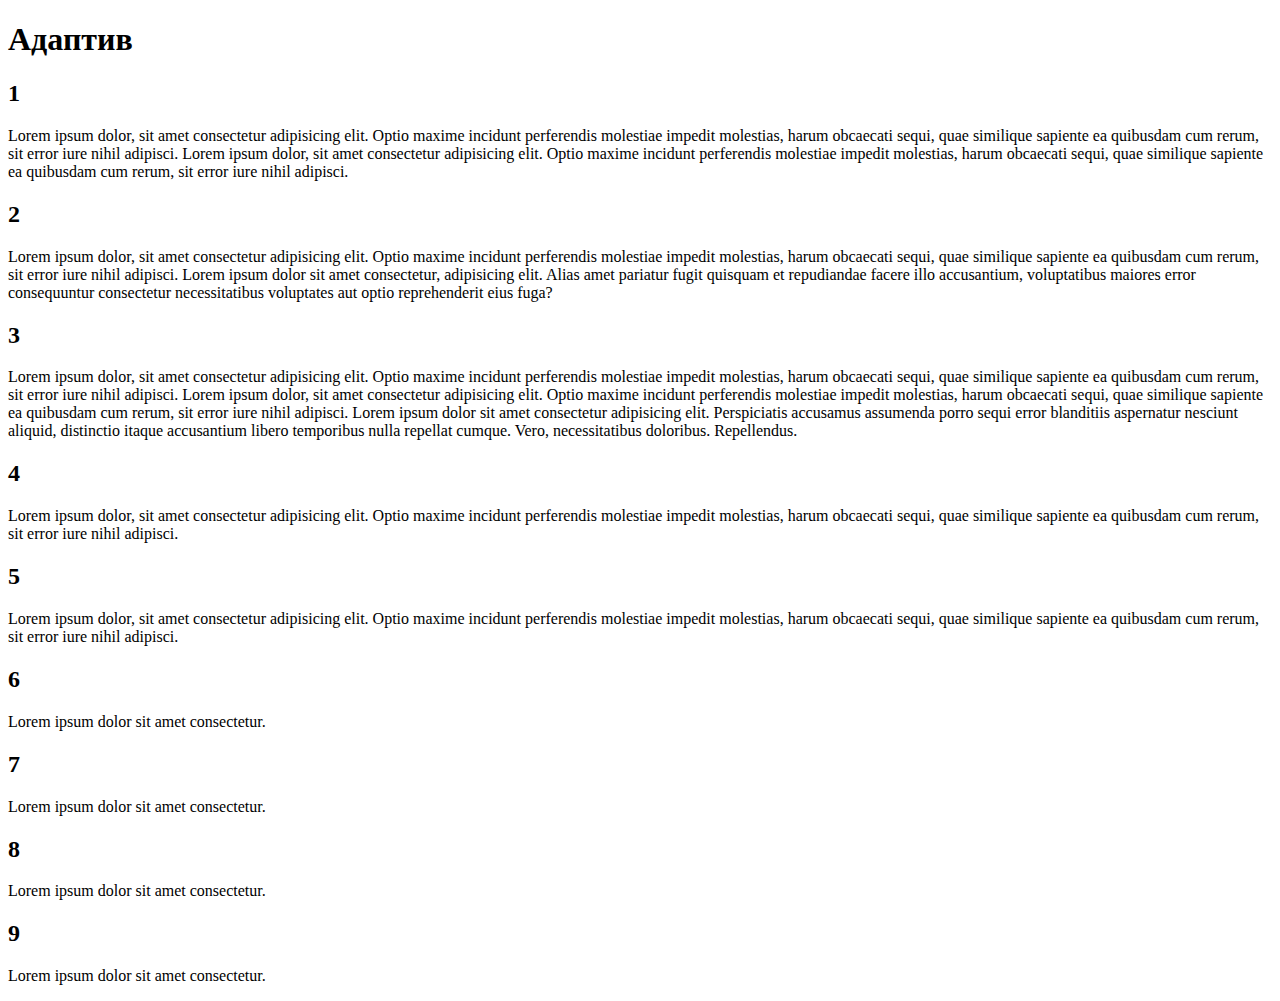
==== lab7/index.html @ f2de101d "feat: add all labs" ====
<!DOCTYPE html>
<html lang="en">
<head>
    <meta charset="UTF-8">
    <meta http-equiv="X-UA-Compatible" content="IE=edge">
    <meta name="viewport" content="width=device-width, initial-scale=1.0">
    <link rel="stylesheet" href="styles.css">
    <title>Адаптив</title>
</head>
<body>
<header>
    <h1>Адаптив</h1>
</header>
<div class="adaptive">
    <article>
        <h2>1</h2>
        <p>Lorem ipsum dolor, sit amet consectetur adipisicing elit. Optio maxime incidunt perferendis molestiae impedit molestias, harum obcaecati sequi, quae similique sapiente ea quibusdam cum rerum, sit error iure nihil adipisci.
            Lorem ipsum dolor, sit amet consectetur adipisicing elit. Optio maxime incidunt perferendis molestiae impedit molestias, harum obcaecati sequi, quae similique sapiente ea quibusdam cum rerum, sit error iure nihil adipisci.</p>
    </article>
    <article>
        <h2>2</h2>
        <p>Lorem ipsum dolor, sit amet consectetur adipisicing elit. Optio maxime incidunt perferendis molestiae impedit molestias, harum obcaecati sequi, quae similique sapiente ea quibusdam cum rerum, sit error iure nihil adipisci.
            Lorem ipsum dolor sit amet consectetur, adipisicing elit. Alias amet pariatur fugit quisquam et repudiandae facere illo accusantium, voluptatibus maiores error consequuntur consectetur necessitatibus voluptates aut optio reprehenderit eius fuga?
        </p>
    </article>
    <article>
        <h2>3</h2>
        <p>Lorem ipsum dolor, sit amet consectetur adipisicing elit. Optio maxime incidunt perferendis molestiae impedit molestias, harum obcaecati sequi, quae similique sapiente ea quibusdam cum rerum, sit error iure nihil adipisci.
            Lorem ipsum dolor, sit amet consectetur adipisicing elit. Optio maxime incidunt perferendis molestiae impedit molestias, harum obcaecati sequi, quae similique sapiente ea quibusdam cum rerum, sit error iure nihil adipisci.
            Lorem ipsum dolor sit amet consectetur adipisicing elit. Perspiciatis accusamus assumenda porro sequi error blanditiis aspernatur nesciunt aliquid, distinctio itaque accusantium libero temporibus nulla repellat cumque. Vero, necessitatibus doloribus. Repellendus.
        </p>
    </article>
    <article>
        <h2>4</h2>
        <p>Lorem ipsum dolor, sit amet consectetur adipisicing elit. Optio maxime incidunt perferendis molestiae impedit molestias, harum obcaecati sequi, quae similique sapiente ea quibusdam cum rerum, sit error iure nihil adipisci.
        </p>
    </article>
    <article>
        <h2>5</h2>
        <p>Lorem ipsum dolor, sit amet consectetur adipisicing elit. Optio maxime incidunt perferendis molestiae impedit molestias, harum obcaecati sequi, quae similique sapiente ea quibusdam cum rerum, sit error iure nihil adipisci.
        </p>
    </article>
    <article>
        <h2>6</h2>
        <p> Lorem ipsum dolor sit amet consectetur.
        </p>
    </article>
    <article>
        <h2>7</h2>
        <p>Lorem ipsum dolor sit amet consectetur.
        </p>
    </article>
    <article>
        <h2>8</h2>
        <p>Lorem ipsum dolor sit amet consectetur.
        </p>
    </article>
    <article>
        <h2>9</h2>
        <p>Lorem ipsum dolor sit amet consectetur.
        </p>
    </article>
</div>

</body>
</html>
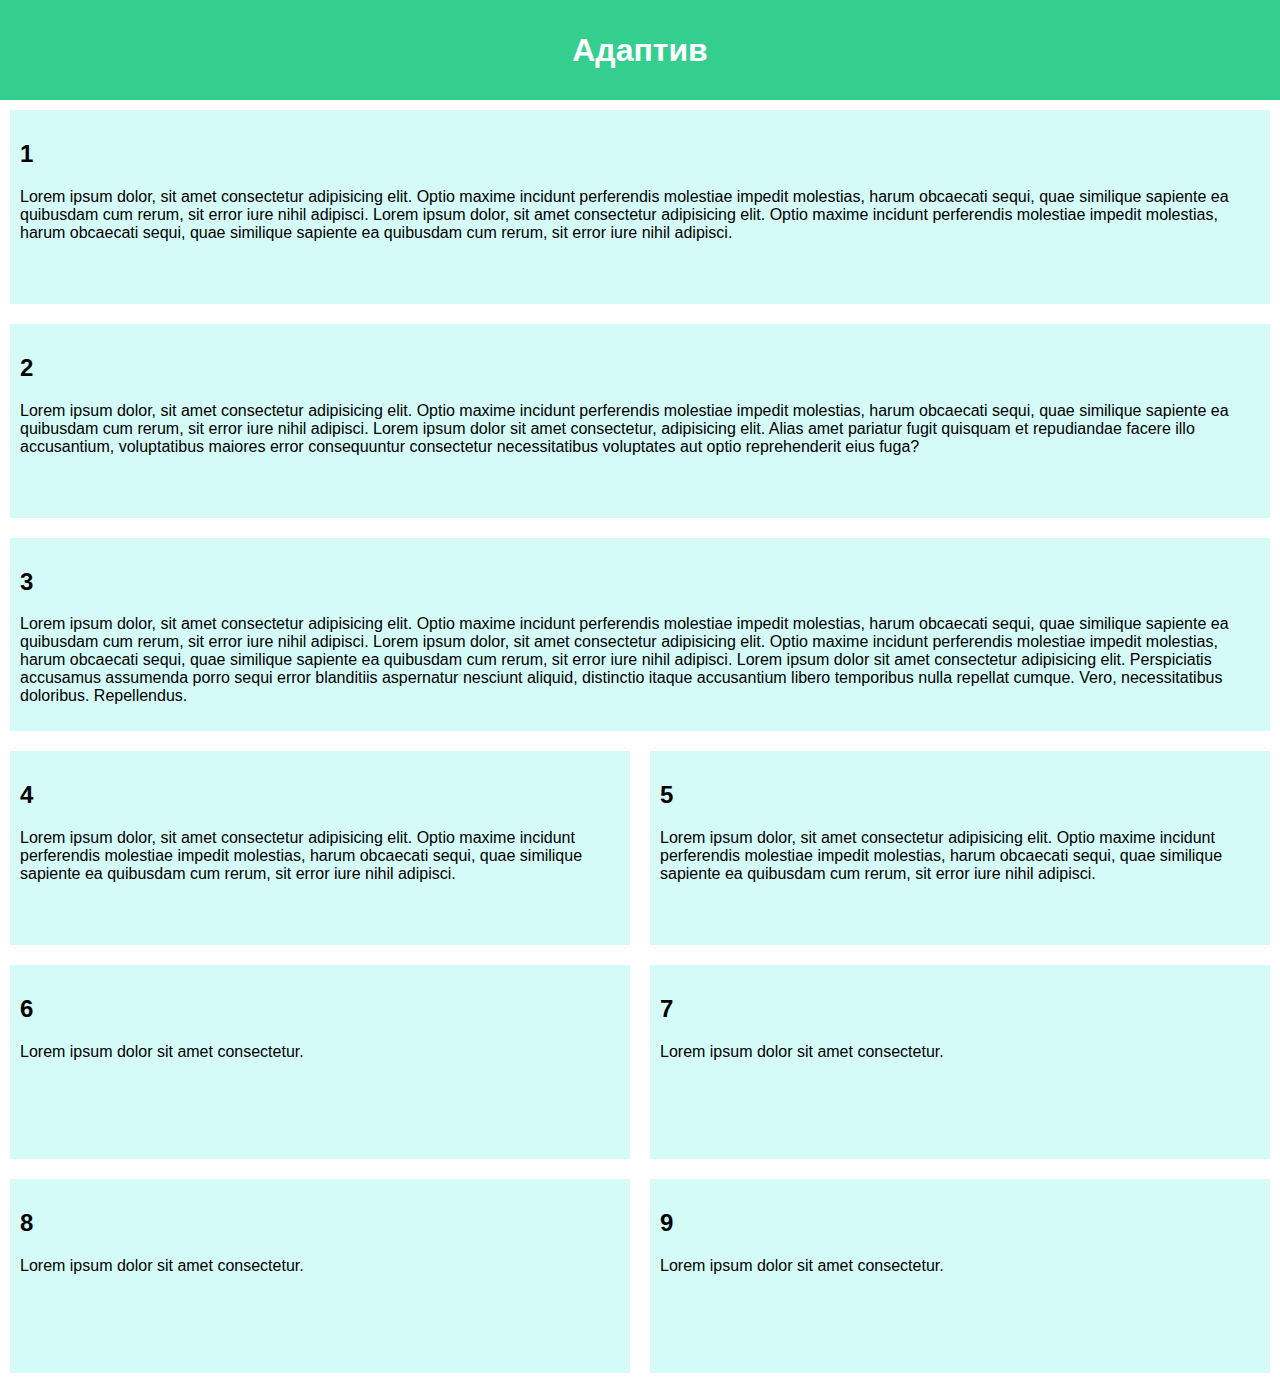
==== commit 346936df: "rename css file" ====
--- a/lab7/index.html
+++ b/lab7/index.html
@@ -4,7 +4,7 @@
     <meta charset="UTF-8">
     <meta http-equiv="X-UA-Compatible" content="IE=edge">
     <meta name="viewport" content="width=device-width, initial-scale=1.0">
-    <link rel="stylesheet" href="styles.css">
+    <link rel="stylesheet" href="style.css">
     <title>Адаптив</title>
 </head>
 <body>
--- a/lab7/style.css
+++ b/lab7/style.css
@@ -0,0 +1,98 @@
+@media (min-width: 1400px){
+    .adaptive {
+      display: grid;
+      grid-template-rows: repeat(4, 1fr);
+      grid-template-columns: repeat(4, 1fr);
+      grid-template-areas:
+        "item1 item1 item2 item2"
+        "item3 item3 item3 item3"
+        "item4 item4 item5 item5"
+        "item6 item7 item8 item9";
+
+    }
+  }
+
+  @media (min-width: 700px) and (max-width: 1399px){
+    .adaptive {
+      display: grid;
+      grid-template-rows: repeat(6, 1fr);
+      grid-template-columns: repeat(2, 1fr);
+      grid-template-areas:
+        "item1 item1"
+        "item2 item2"
+        "item3 item3"
+        "item4 item5"
+        "item6 item7"
+        "item8 item9";
+
+    }
+  }
+
+  @media (max-width: 699px){
+    .adaptive {
+      display: flex;
+      flex-direction: column;
+    }
+  }
+
+  article:first-child{
+    grid-area: item1;
+  }
+
+  article:nth-child(2){
+    grid-area: item2;
+  }
+
+  article:nth-child(3){
+    grid-area: item3;
+  }
+
+  article:nth-child(4){
+    grid-area: item4;
+  }
+
+  article:nth-child(5){
+    grid-area: item5;
+  }
+
+  article:nth-child(6){
+    grid-area: item6;
+  }
+
+  article:nth-child(7){
+    grid-area: item7;
+  }
+
+  article:nth-child(8){
+    grid-area: item8;
+  }
+
+  article:last-child{
+    grid-area: item9;
+  }
+
+  html {
+      font-family: sans-serif;
+    }
+
+    body {
+      margin: 0;
+    }
+
+    header {
+      background: rgb(52, 206, 142);
+      height: 100px;
+    }
+
+    h1 {
+      text-align: center;
+      color: white;
+      line-height: 100px;
+      margin: 0;
+    }
+
+    article {
+      padding: 10px;
+      margin: 10px;
+      background: rgba(16, 233, 215, 0.178);
+    }